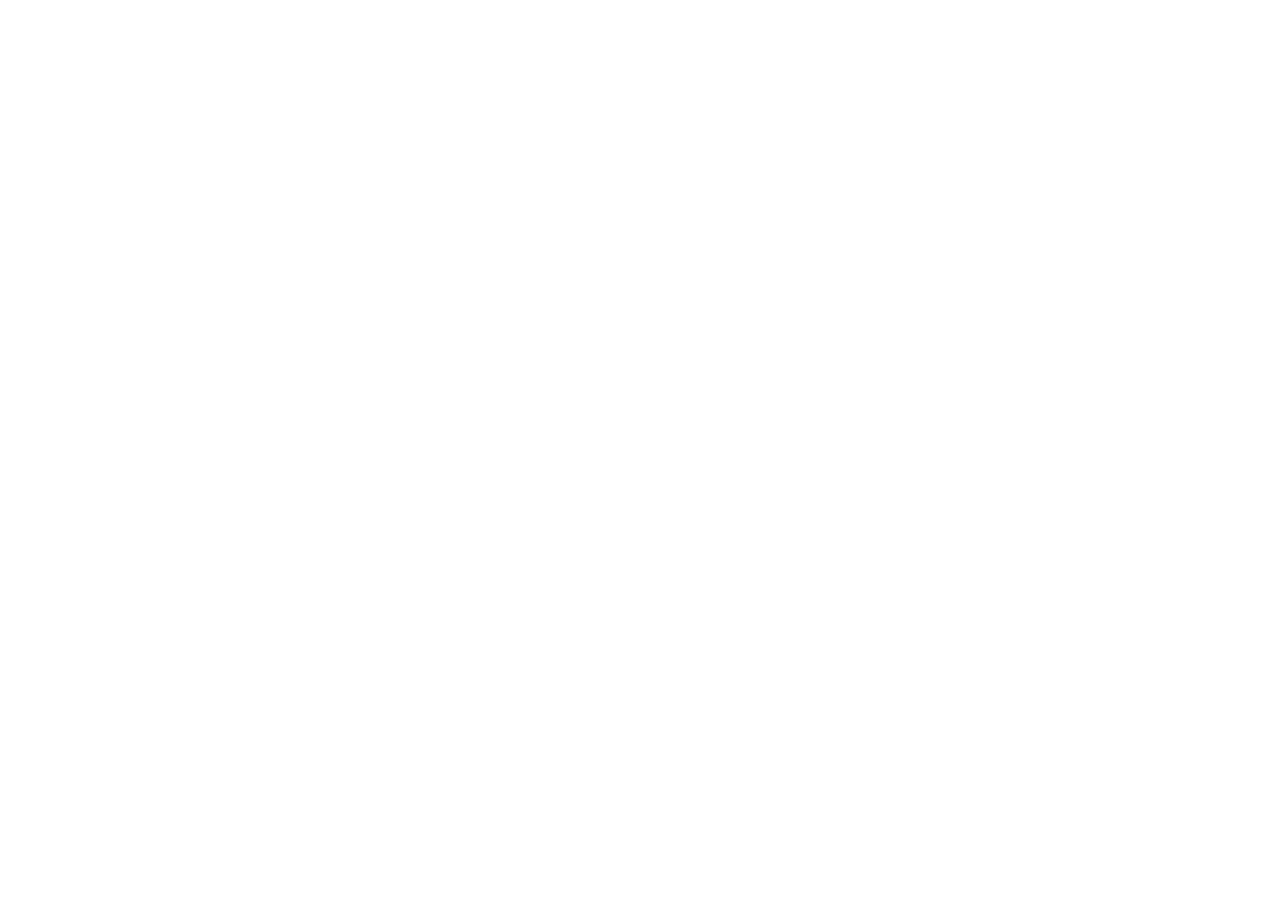
==== index.html @ eebd4372 "first commit" ====
<!DOCTYPE html>
<html lang="en">
<head>
    <meta charset="UTF-8">
    <meta name="viewport" content="width=device-width, initial-scale=1.0">
    <title>Sean Poultney</title>
    <link rel="stylesheet" href="./resources/style.css">
</head>
<body>
    
</body>
</html>
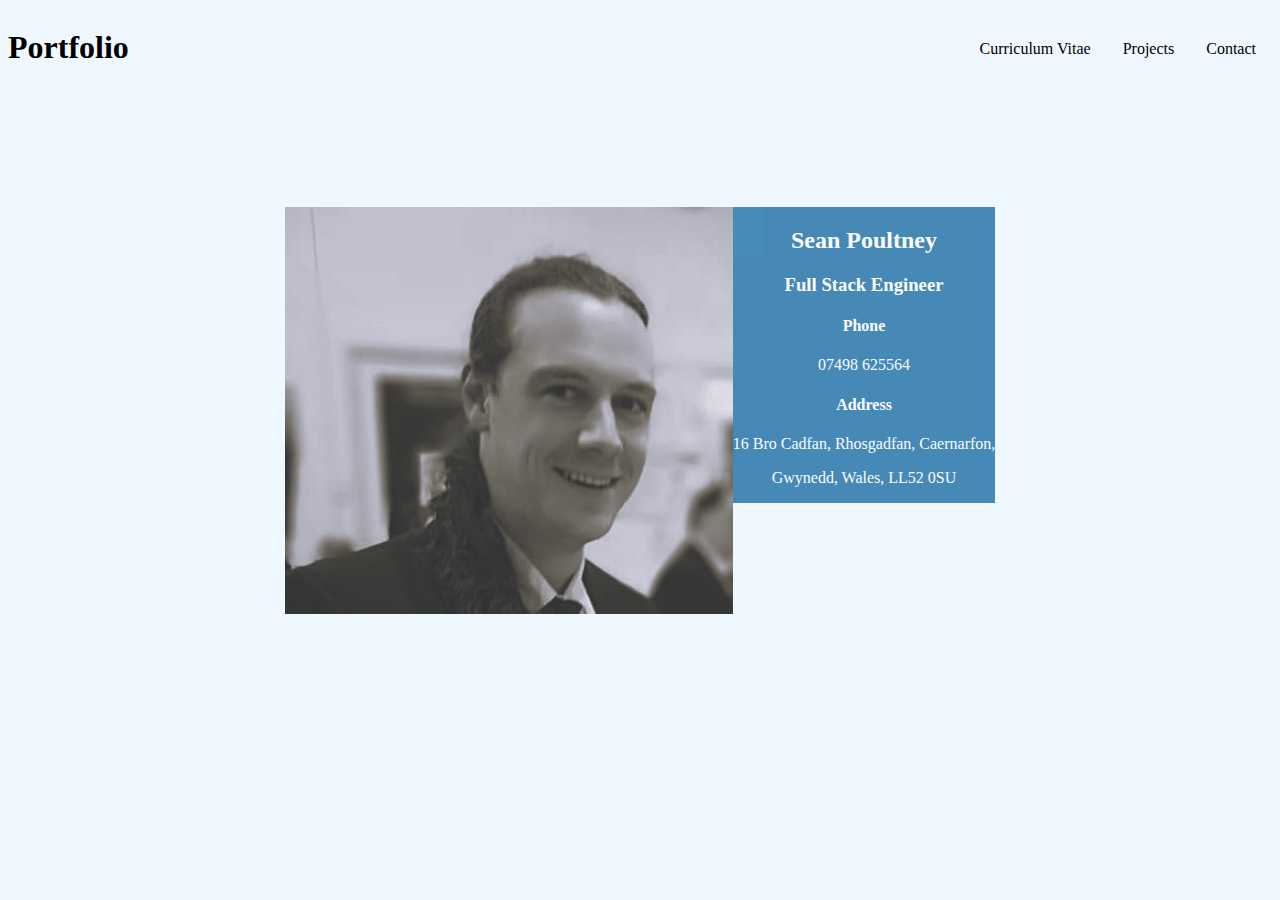
==== commit 14f2f1e6: "added starting structure to index.html, started initial styling of style.css" ====
--- a/index.html
+++ b/index.html
@@ -1,12 +1,52 @@
 <!DOCTYPE html>
 <html lang="en">
+
 <head>
     <meta charset="UTF-8">
     <meta name="viewport" content="width=device-width, initial-scale=1.0">
     <title>Sean Poultney</title>
     <link rel="stylesheet" href="./resources/style.css">
 </head>
+
 <body>
-    
+    <header>
+        <h1 id="title">Portfolio</h1>
+        <nav id="navbar">
+            <ul>
+                <li>Curriculum Vitae</li>
+                <li>Projects</li>
+                <li>Contact</li>
+            </ul>
+        </nav>
+    </header>
+    <main>
+        <div class="container">
+            <section id="profile-card">
+                <div class="profile">
+                    <img src="./resources/images/sean.jpg" alt="Profile image of Sean Poultney">
+                    <article id="profile">
+                        <h2>Sean Poultney</h2>
+                        <h3>Full Stack Engineer</h3>
+                        <h4>Phone</h4>
+                        <p>07498 625564</p>
+                        <h4>Address</h4>
+                        <p>16 Bro Cadfan,
+                            Rhosgadfan,
+                            Caernarfon,
+                        </p>
+                        <p>Gwynedd,
+                            Wales,
+                            LL52 0SU
+                        </p>
+                    </article>
+                </div>
+            </section>
+        </div>
+    </main>
+    <footer>
+
+    </footer>
+
 </body>
+
 </html>--- a/resources/style.css
+++ b/resources/style.css
@@ -0,0 +1,45 @@
+body {
+    background-color: aliceblue;
+}
+header {
+    display: flex;
+    justify-content: space-between;
+    z-index: 2;
+}
+.container {
+    display: flex;
+    background-image: url(./images/v627-aew-11-technologybackground.jpg);
+    background-size: cover;
+    background-repeat: no-repeat;
+    height: 60vh;
+    min-width:100%;
+    justify-content: center;
+    align-items: end;
+    opacity: 0.8;
+    z-index: 3;
+}
+nav ul {
+    display: flex;
+    justify-content: space-evenly;
+   
+
+}
+nav li{
+    text-decoration: none;
+    list-style: none;
+    padding: 1rem;
+}
+#profile {
+    text-align: center;
+    background-color: #06609C;
+    opacity: 0.9;
+    color: white;
+    max-width: fit-content;
+    max-height: fit-content;
+}
+.profile {
+    display: flex;
+    margin-bottom: 1rem;
+}
+
+
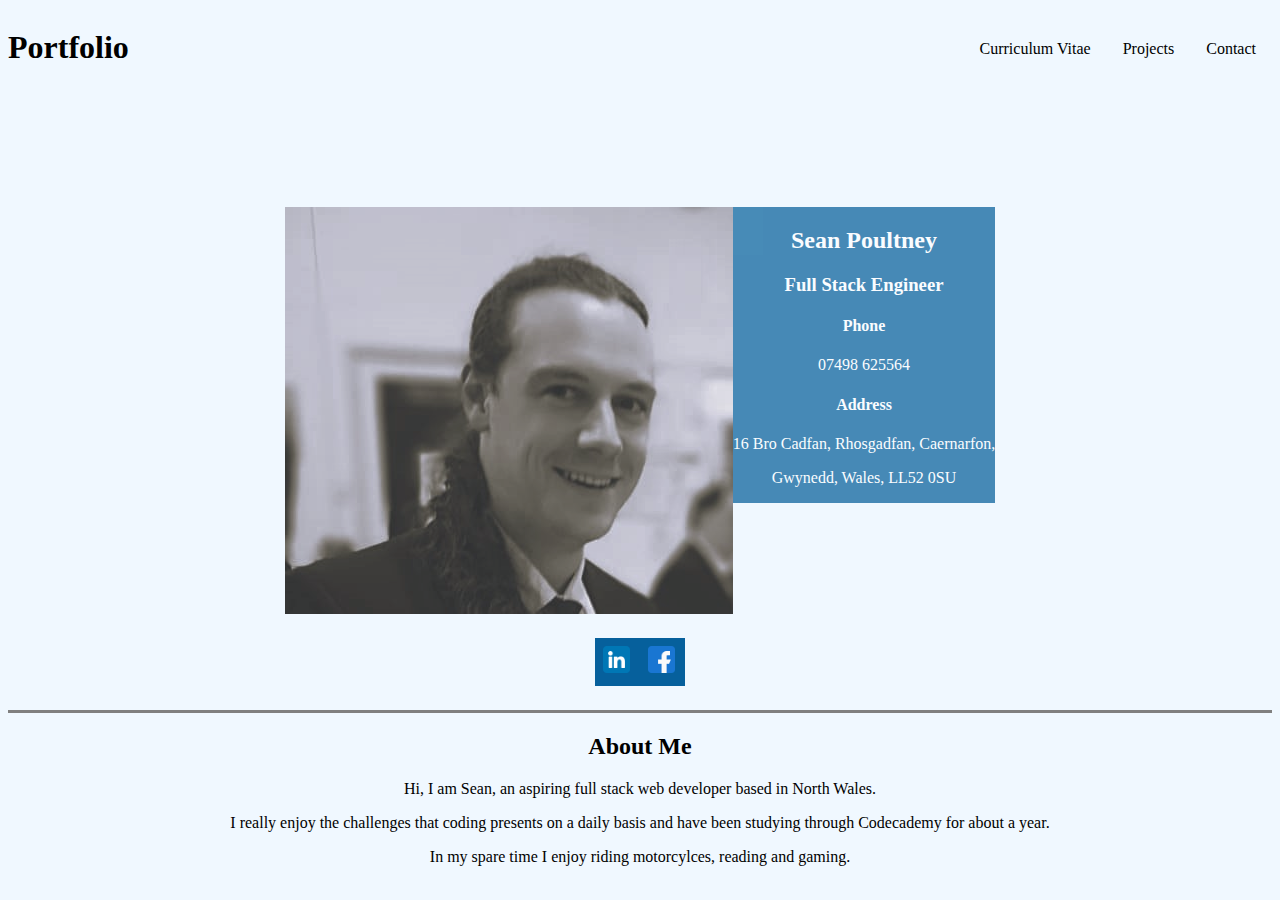
==== commit 2646e1c6: "styling updated in style.css, added about and link section in index.html" ====
--- a/index.html
+++ b/index.html
@@ -42,6 +42,20 @@
                 </div>
             </section>
         </div>
+        <section class="links">
+            <div class="social-container">
+                <div class="social"><img src="./resources/images/linkedin_3536505.png" alt="LinkedIn Logo"></div>
+                <div class="social"><img src="./resources/images/facebook_733547.png" alt="Facebook Logo"></div>
+            </div>
+        </section>
+        <section class="about">
+            <h2>About Me</h2>
+            <article>
+                <p>Hi, I am Sean, an aspiring full stack web developer based in North Wales.</p>
+                <p>I really enjoy the challenges that coding presents on a daily basis and have been studying through Codecademy for about a year.</p>
+                <p>In my spare time I enjoy riding motorcylces, reading and gaming.</p>
+            </article>
+        </section>
     </main>
     <footer>
 
--- a/resources/style.css
+++ b/resources/style.css
@@ -41,5 +41,31 @@
     display: flex;
     margin-bottom: 1rem;
 }
+.links {
+    display: flex;
+    justify-content: center;
+    
+}
+.social-container {
+    display: flex;
+    justify-items: center;
+    align-items: space-around;
+    height: 3rem;
+    background: #06609C;
+    margin-top: 0.5rem;
+    
+}
 
+.social img{
+    padding: 0.5rem;
+    max-height: 60%;
+    max-width: 60%;
+}
 
+.about {
+    text-align: center;
+    border-top: 3px solid grey;
+    margin-top: 1.5rem;
+    border-bottom: 3px grey;
+}
+
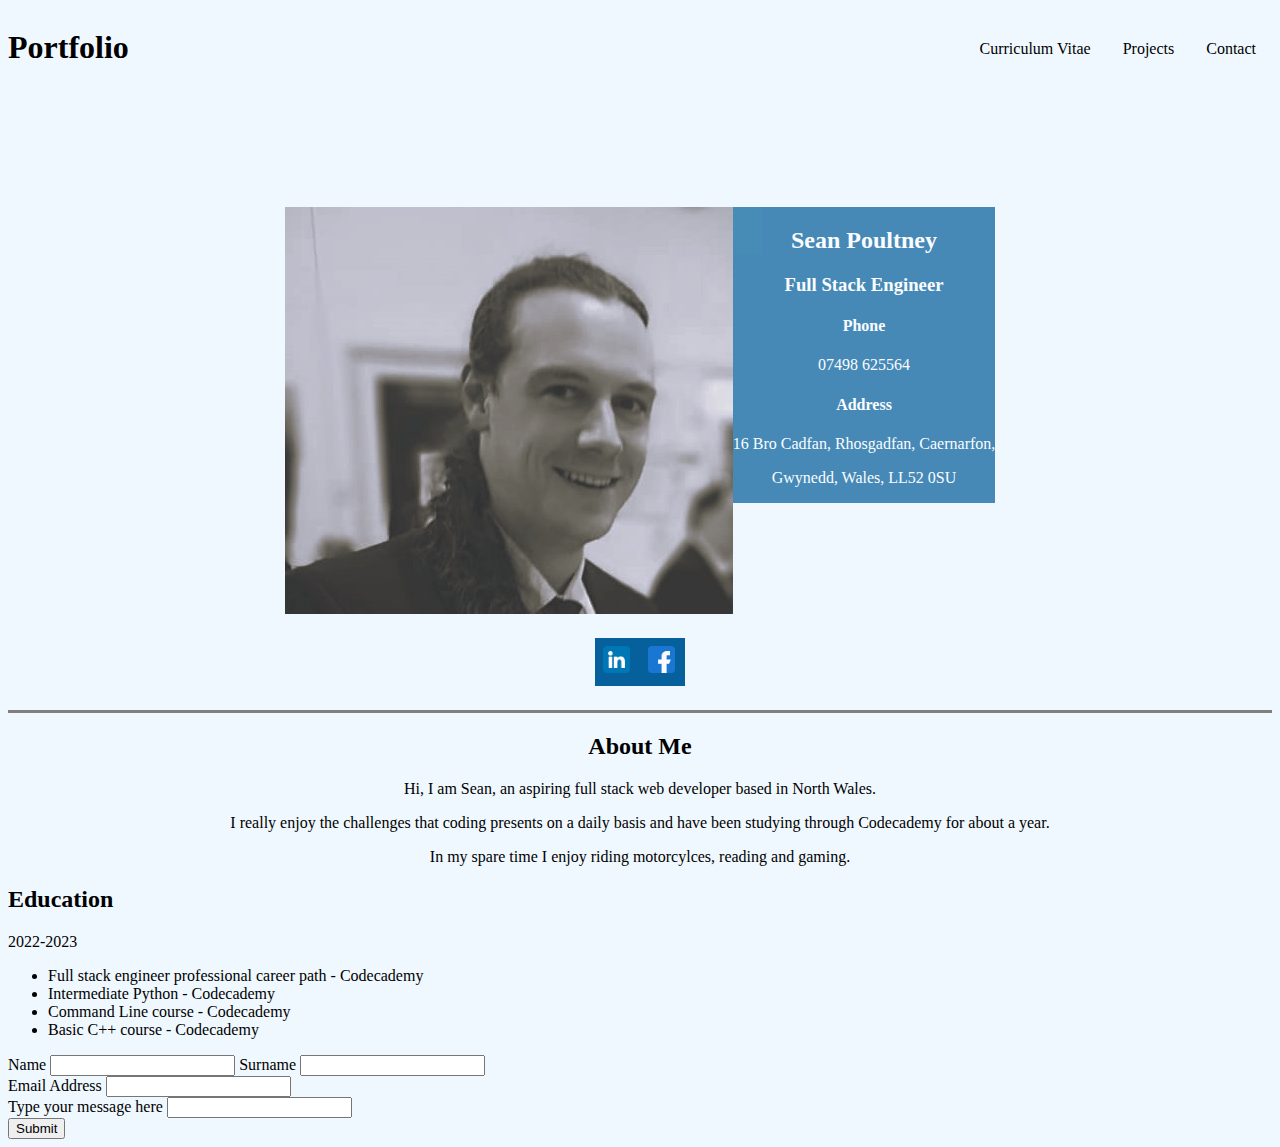
==== commit b64461b8: "added education and contact form to branch in index.html" ====
--- a/index.html
+++ b/index.html
@@ -56,6 +56,34 @@
                 <p>In my spare time I enjoy riding motorcylces, reading and gaming.</p>
             </article>
         </section>
+        <section>
+            <h2>Education</h2>
+            <div class="year">
+                <p>2022-2023</p>
+            </div>
+            <div class="exp">
+                <ul>
+                    <li>Full stack engineer professional career path - Codecademy</li>
+                    <li>Intermediate Python - Codecademy</li>
+                    <li>Command Line course - Codecademy</li>
+                    <li>Basic C++ course - Codecademy</li>
+                </ul>
+            </div>
+        </section>
+        <section class="contact">
+            <label for="name">Name</label>
+            <input type="text" name="name" id="surname">
+            <label for="surname">Surname</label>
+            <input type="text" name="surname" id="surname">
+            <br>
+            <label for="email">Email Address</label>
+            <input type="email" name="Email" id="email" required>
+            <br>
+            <label for="message">Type your message here</label>
+            <input name="message" id="message" type="textarea" cols="40" rows="8">
+            <br>
+            <input type="submit">
+        </section>
     </main>
     <footer>
 
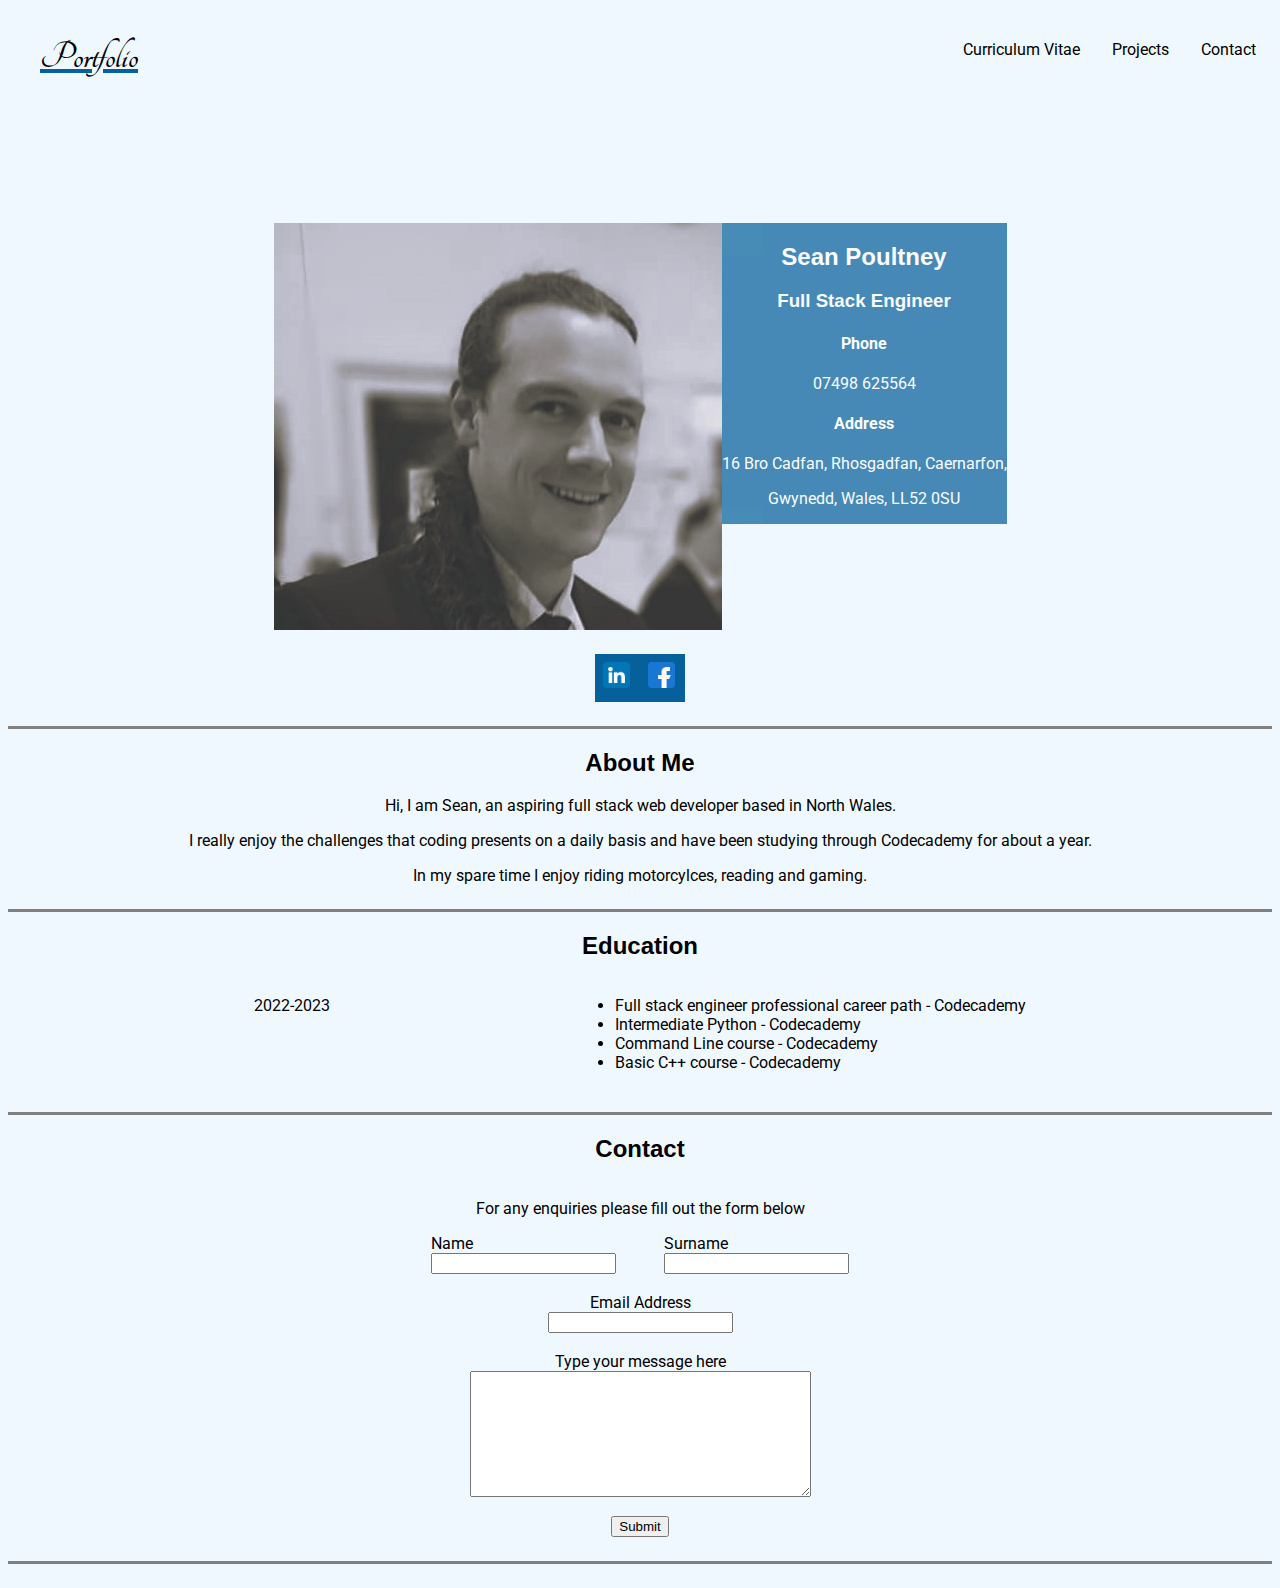
==== commit 5c8b5589: "added styling to logo, restyled form, and general stylisation of page in style.html, added divisions" ====
--- a/index.html
+++ b/index.html
@@ -6,6 +6,11 @@
     <meta name="viewport" content="width=device-width, initial-scale=1.0">
     <title>Sean Poultney</title>
     <link rel="stylesheet" href="./resources/style.css">
+    <link rel="preconnect" href="https://fonts.googleapis.com">
+    <link rel="preconnect" href="https://fonts.gstatic.com" crossorigin>
+    <link
+        href="https://fonts.googleapis.com/css2?family=Roboto:ital,wght@0,400;0,700;1,700&family=Tangerine&display=swap"
+        rel="stylesheet">
 </head>
 
 <body>
@@ -13,9 +18,9 @@
         <h1 id="title">Portfolio</h1>
         <nav id="navbar">
             <ul>
-                <li>Curriculum Vitae</li>
-                <li>Projects</li>
-                <li>Contact</li>
+                <li><a href="#education">Curriculum Vitae</a></li>
+                <li><a href="">Projects</a></li>
+                <li><a href="#contact">Contact</a></li>
             </ul>
         </nav>
     </header>
@@ -52,35 +57,48 @@
             <h2>About Me</h2>
             <article>
                 <p>Hi, I am Sean, an aspiring full stack web developer based in North Wales.</p>
-                <p>I really enjoy the challenges that coding presents on a daily basis and have been studying through Codecademy for about a year.</p>
+                <p>I really enjoy the challenges that coding presents on a daily basis and have been studying through
+                    Codecademy for about a year.</p>
                 <p>In my spare time I enjoy riding motorcylces, reading and gaming.</p>
             </article>
         </section>
-        <section>
+        <section class="education" id="education">
             <h2>Education</h2>
-            <div class="year">
-                <p>2022-2023</p>
-            </div>
-            <div class="exp">
-                <ul>
-                    <li>Full stack engineer professional career path - Codecademy</li>
-                    <li>Intermediate Python - Codecademy</li>
-                    <li>Command Line course - Codecademy</li>
-                    <li>Basic C++ course - Codecademy</li>
-                </ul>
+            <div class="edu">
+                <div class="year">
+                    <p>2022-2023</p>
+                </div>
+                <div class="exp">
+                    <ul>
+                        <li>Full stack engineer professional career path - Codecademy</li>
+                        <li>Intermediate Python - Codecademy</li>
+                        <li>Command Line course - Codecademy</li>
+                        <li>Basic C++ course - Codecademy</li>
+                    </ul>
+                </div>
             </div>
         </section>
-        <section class="contact">
-            <label for="name">Name</label>
-            <input type="text" name="name" id="surname">
-            <label for="surname">Surname</label>
-            <input type="text" name="surname" id="surname">
+        <section class="contact" id="contact">
+            <h2>Contact</h2>
+            <p>For any enquiries please fill out the form below</p>
+            <div class="name-form">
+                <div class="name">
+                    <label for="name">Name</label>
+                    <br>
+                    <input type="text" name="name" id="name">
+                </div>
+                <div class="surname">
+                    <label for="surname">Surname</label>
+                    <br>
+                    <input type="text" name="surname" id="surname">
+                </div>
+            </div>
             <br>
             <label for="email">Email Address</label>
             <input type="email" name="Email" id="email" required>
             <br>
             <label for="message">Type your message here</label>
-            <input name="message" id="message" type="textarea" cols="40" rows="8">
+            <textarea name="message" id="message" cols="40" rows="8"></textarea>
             <br>
             <input type="submit">
         </section>
--- a/resources/style.css
+++ b/resources/style.css
@@ -1,10 +1,21 @@
 body {
     background-color: aliceblue;
+    font-family: "Roboto", sans-serif;
+}
+h2, h3 {
+    font-family: "Roboto bold 700", sans-serif;
 }
 header {
     display: flex;
     justify-content: space-between;
     z-index: 2;
+}
+header h1 {
+    font-family: "tangerine", cursive;
+    font-size: 2.5rem;
+    text-decoration: underline #06609C;
+    margin-left: 2rem;
+   
 }
 .container {
     display: flex;
@@ -21,13 +32,19 @@
 nav ul {
     display: flex;
     justify-content: space-evenly;
+    
    
 
 }
 nav li{
-    text-decoration: none;
+    
     list-style: none;
     padding: 1rem;
+}
+
+nav li a {
+    text-decoration: none;
+    color: inherit;
 }
 #profile {
     text-align: center;
@@ -66,6 +83,52 @@
     text-align: center;
     border-top: 3px solid grey;
     margin-top: 1.5rem;
+    margin-bottom: 1.5rem;
     border-bottom: 3px grey;
 }
+.education h2{
+    text-align: center;
+}
+.education{
+    
+    border-top: 3px solid grey;
+    margin-top: 1.5rem;
+    margin-bottom: 1.5rem;
+}
 
+.edu {
+    display: flex;
+    justify-content: space-evenly;
+    
+}
+
+.contact {
+    display: flex;
+    flex-direction: column;
+    align-items: center;   
+    border-top: 3px solid grey;
+    border-bottom: 3px solid grey;
+    margin-top: 1.5rem;
+    margin-bottom: 1.5rem;
+    padding-bottom: 1.5rem;
+}
+
+.name-form  {
+    display: flex;
+    align-items: center;
+    justify-content: space-evenly;
+}
+
+.name {
+    margin-right: 1.5rem;
+}
+
+.surname {
+    margin-left: 1.5rem;
+}
+    
+
+.contact #submit {
+    margin-bottom: 1.5rem;
+}
+
